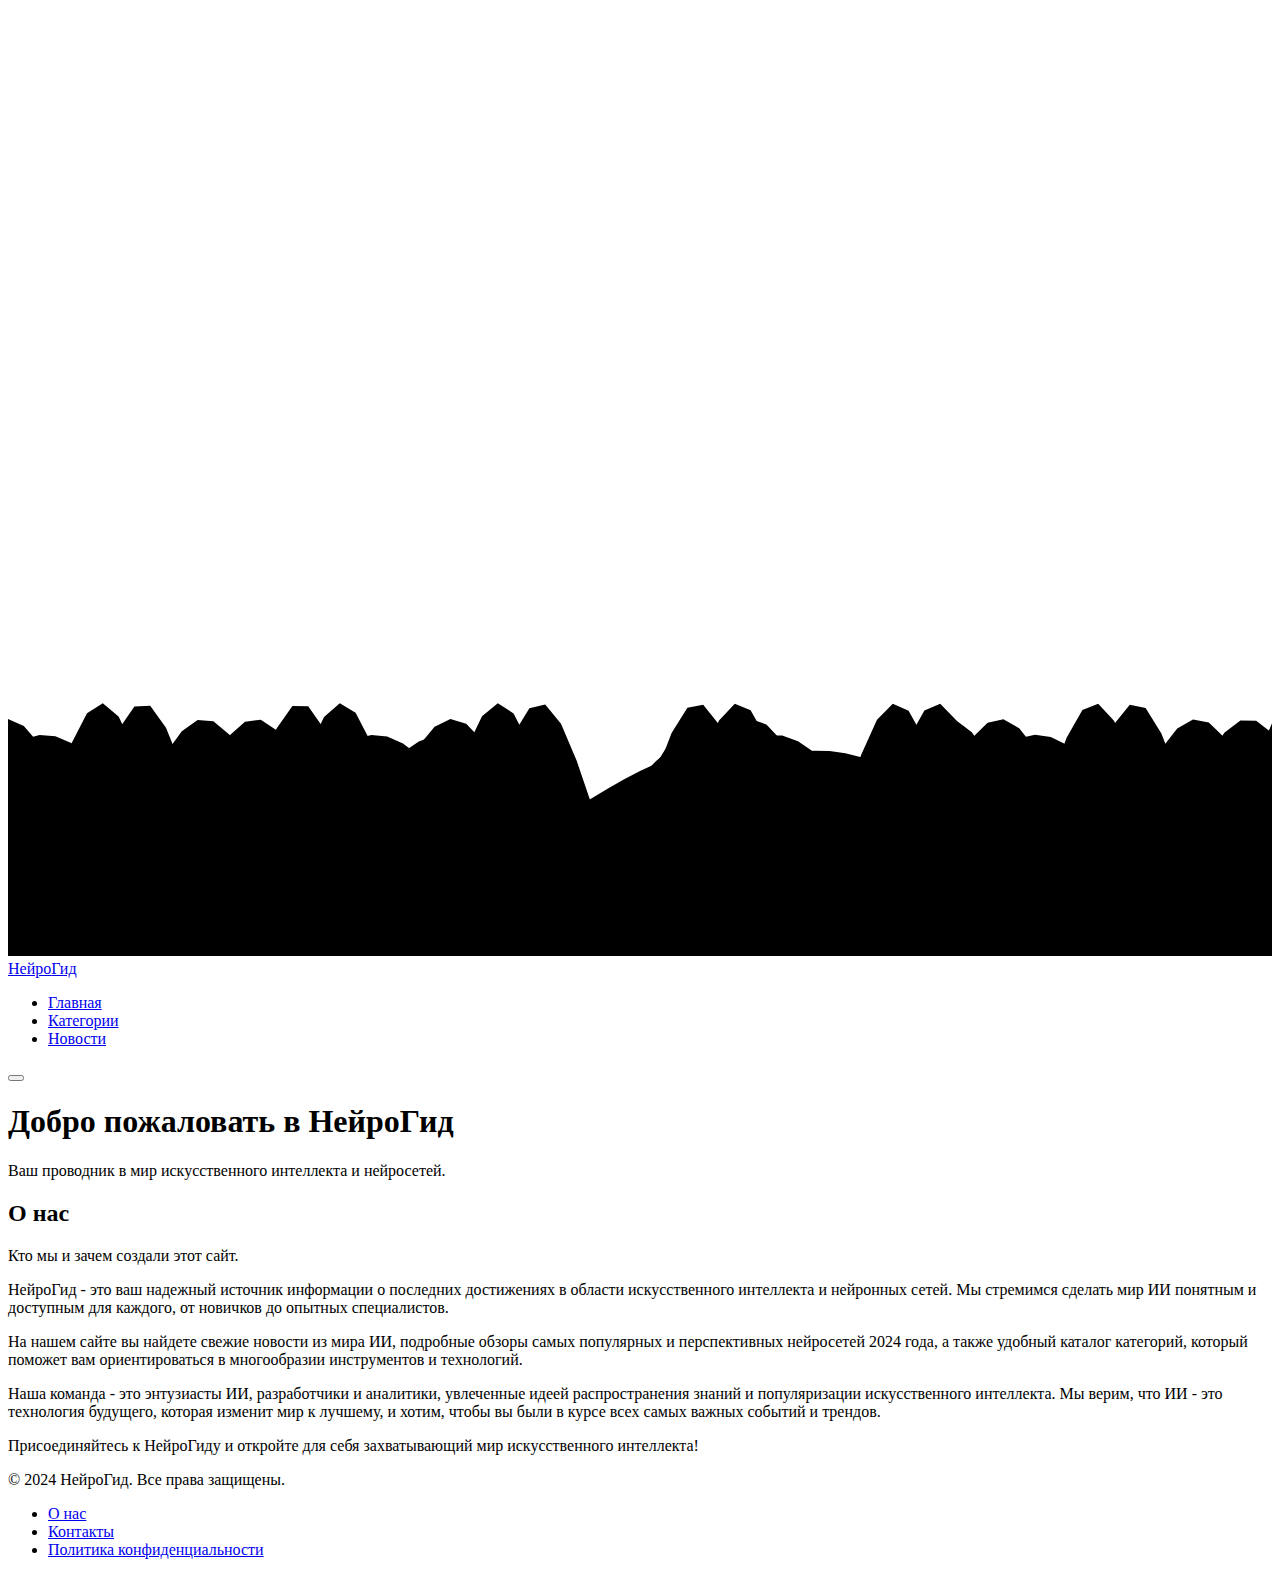
==== index.html @ a07c0232 "fixed i think" ====
<!DOCTYPE html>
<!-- saved from url=(0123)file:///C:/Users/User/Desktop/%D0%A1%D0%B0%D0%B9%D1%82%20%D0%9D%D0%B5%D0%B9%D1%80%D0%BE%D0%93%D0%B8%D0%B4/gemini/index.html -->
<html lang="ru"><head><meta http-equiv="Content-Type" content="text/html; charset=UTF-8">
    
    <meta name="viewport" content="width=device-width, initial-scale=1.0">
    <title>НейроГид - Главная</title>
    <link rel="stylesheet" href="./index_files/style.css">
    <link href="./index_files/css2" rel="stylesheet">
    <script src="file:///C:/Users/User/Desktop/%D0%A1%D0%B0%D0%B9%D1%82%20%D0%9D%D0%B5%D0%B9%D1%80%D0%BE%D0%93%D0%B8%D0%B4/gemini/script.js" defer=""></script>
    <script>
        document.addEventListener('DOMContentLoaded', () => {
            const burgerMenu = document.querySelector('.burger-menu');
            const nav = document.querySelector('.nav');
            const logoLink = document.querySelector('.logo');

            burgerMenu.addEventListener('click', () => {
                burgerMenu.classList.toggle('active');
                nav.classList.toggle('open');
            });

            const navLinks = document.querySelectorAll('.nav-link');
            navLinks.forEach(link => {
                link.addEventListener('click', () => {
                    burgerMenu.classList.remove('active');
                    nav.classList.remove('open');
                });
            });

            logoLink.addEventListener('click', (e) => {
                e.preventDefault();
                window.location.href = '/';
            });


            // --- Процедурная SVG анимация фона ---
            const svgContainer = document.getElementById('background-animation');
            const svg = svgContainer.querySelector('svg');
            const numWaves = 4;
            const waveData = [];

            for (let i = 0; i < numWaves; i++) {
                waveData.push({
                    path: document.createElementNS('http://www.w3.org/2000/svg', 'path'),
                    amplitude: 30 + i * 10,
                    frequency: 0.02 + i * 0.01,
                    phase: i * 2,
                    colorIndex: i + 1
                });
                waveData[i].path.setAttribute('class', 'wave-path');
                svg.appendChild(waveData[i].path);
            }

            function updateWaves(time) {
                waveData.forEach(wave => {
                    let pathD = 'M0,600 ';
                    for (let x = 0; x <= 800; x += 10) {
                        const y = 500 + wave.amplitude * Math.sin(wave.frequency * x + time / 1000 + wave.phase);
                        pathD += `L${x},${y} `;
                    }
                    pathD += 'L800,600 Z';
                    wave.path.setAttribute('d', pathD);
                    wave.path.setAttribute('stroke', `var(--wave-color-turquoise-${wave.colorIndex})`);
                });
                requestAnimationFrame(updateWaves);
            }

            updateWaves(0);

        });
    </script>
</head>
<body class="dark-theme index-page-bg">
    <div class="background-animation" id="background-animation">
        <svg class="procedural-waves" viewBox="0 0 800 600" preserveAspectRatio="none">
            <!-- Процедурные волны будут добавлены сюда через JavaScript -->
        <path class="wave-path" d="M0,600 L0,526.8892031076832 L10,523.7103040899907 L20,519.586150070421 L30,514.681158055215 L40,509.1908745974201 L50,503.3341799729088 L60,497.344562114491 L70,491.4608081848488 L80,485.91748488589946 L90,480.9355870246023 L100,476.71372714740085 L110,473.42021748474906 L120,471.18635987362586 L130,470.1012111676421 L140,470.20803282132016 L150,471.5025661924232 L160,473.9332023205815 L170,477.4030394136818 L180,481.7737460165254 L190,486.87107584942044 L200,492.49181445748235 L210,498.41188072967475 L220,504.39526030557573 L230,510.20341472313856 L240,515.6047911944277 L250,520.3840538845606 L260,524.3506686719178 L270,527.3464991423048 L280,529.2521109887559 L290,529.9915334804599 L300,529.5352881760546 L310,527.9015641360618 L320,525.155492782441 L330,521.4065513143327 L340,516.8041981976003 L350,511.5319147274441 L360,505.7998902081661 L370,499.8366423688997 L380,493.8799070828812 L390,488.16716058839745 L400,482.926152060571 L410,478.3658239704466 L420,474.6679822080297 L430,471.9800480551743 L440,470.4091809642872 L450,470.0180064491249 L460,470.82211940318405 L470,472.78946238051174 L480,475.84160362491116 L490,479.8568638965577 L500,484.67516743930605 L510,490.1044236959435 L520,495.9281853525278 L530,501.9142774097518 L540,507.8240532675014 L550,513.4219088117029 L560,518.4846752068643 L570,522.8105159332945 L580,526.2269733722092 L590,528.5978441467747 L600,529.8286091209238 L610,529.8702015790412 L620,528.720963361074 L630,526.4267109681421 L640,523.0789090032187 L650,518.8110237660463 L660,513.79320237294 L670,508.2254895281909 L680,502.32985237298686 L690,496.34133135594533 L700,490.4986699121465 L710,485.0347965157695 L720,480.1675385568775 L730,476.0909382507723 L740,472.96751678720096 L750,470.92179512339055 L760,470.03532972642864 L770,470.34346117428896 L780,471.83390523851017 L790,474.4472426176205 L800,478.0792877971769 L800,600 Z" stroke="var(--wave-color-turquoise-1)"></path><path class="wave-path" d="M0,600 L0,468.9516361965344 L10,462.88563433557937 L20,460.13494822352277 L30,460.94528845852 L40,465.24426976077535 L50,472.64787693400535 L60,482.49476779922725 L70,493.9053489219641 L80,505.860347074101 L90,517.2918578756932 L100,527.1787385127474 L110,534.6378233835686 L120,539.0028146516746 L130,539.8838006471268 L140,537.202085514749 L150,531.1972188804946 L160,522.4055975968002 L170,511.612551009283 L180,499.7821898251995 L190,487.9712849753387 L200,477.23486941409465 L210,468.53199516781194 L220,462.64006407356567 L230,460.0853847883529 L240,461.0961592042454 L250,465.5820978530119 L260,473.14248519541025 L270,483.10197434687575 L280,494.5709138033704 L290,506.52481736062634 L300,517.8958784156039 L310,527.6683539501369 L320,534.9692978296122 L330,539.1465384813224 L340,539.8269354387216 L350,536.9497108679986 L360,530.7718786709582 L370,521.8452861986268 L380,510.96731937092125 L390,499.10967456724455 L400,487.33155988286205 L410,476.6850792243464 L420,468.1212510010297 L430,462.40505648286745 L440,460.0471063019049 L450,461.2580291252389 L460,465.92965682349393 L470,473.64468680766475 L480,483.71395842656415 L490,495.2380136352945 L500,507.1874429035935 L510,518.4948393033249 L520,528.1501467903669 L530,535.2908855028351 L540,539.2791945184571 L550,539.7588100710542 L560,536.6868895317282 L570,530.3378384133065 L580,521.2787985431276 L590,510.3189869726995 L600,498.43741102853465 L610,486.6954165034083 L620,476.1418807976416 L630,467.7195198247482 L640,462.1806780065314 L650,460.02012358654923 L660,461.43085245646546 L670,466.28684840783484 L680,474.1543397846983 L690,484.3305470137249 L700,495.9064598104491 L710,507.8480363607149 L720,519.0885711963008 L730,528.6239808174823 L740,535.6024954816431 L750,539.4007452576046 L760,539.6794438050213 L770,536.4136958126873 L780,529.8952208225392 L790,520.7062947917921 L800,509.6677371158408 L800,600 Z" stroke="var(--wave-color-turquoise-2)"></path><path class="wave-path" d="M0,600 L0,487.48635742913723 L10,507.32543384262624 L20,526.0079853240462 L30,540.5844477865297 L40,548.7535183145933 L50,549.2254802934243 L60,541.9258213040682 L70,528.0069969960003 L80,509.6664836802768 L90,489.7998451381353 L100,471.5435867676183 L110,457.77997034671614 L120,450.68196827381206 L130,451.37019900530674 L140,459.73600604151864 L150,474.4586123988434 L160,493.21364225421297 L170,513.0400887791691 L180,530.8077920114405 L190,543.7116222870152 L200,549.7143485348731 L210,547.8682722684568 L220,538.4648483386977 L230,522.9886706215667 L240,503.88308728831146 L250,484.16444985357754 L260,466.94589759479584 L270,454.94586131200157 L280,450.0588828773811 L290,453.0565087308503 L300,463.4654796619615 L310,479.6424480332052 L320,499.03342623803576 L330,518.5770051868496 L340,535.1876834879587 L350,546.2430002733063 L360,549.9975641068556 L370,545.8586119146602 L380,534.4795932405642 L390,517.6570049312775 L400,498.0467637856683 L410,478.744895690533 L420,462.7987412085064 L430,452.7258475081643 L440,450.11650302194454 L450,455.3826658699406 L460,467.6929247308729 L470,485.1037604086431 L480,504.8663847792851 L490,523.8607139953759 L500,539.0879611211138 L510,548.1440786521423 L520,549.5993047562765 L530,543.2238912291944 L540,530.0243756841918 L550,512.084671394801 L560,492.2370632099954 L570,473.61505205283265 L580,459.1586440241408 L590,451.1501880840653 L600,450.8540433355698 L610,458.3169645228093 L620,472.3607204850728 L630,490.76811095010464 L640,510.63301370528643 L650,528.8191973951701 L660,542.455463493035 L670,549.3889454163257 L680,548.5249988227955 L690,540.0000218831 L700,525.1599210087747 L710,506.3476218236523 L720,486.5331727241203 L730,468.84483954277505 L740,456.0752211577765 L750,450.2403595336746 L760,452.261451023944 L770,461.8194097220425 L780,477.40524410999006 L790,496.55829363934834 L800,516.2547129267941 L800,600 Z" stroke="var(--wave-color-turquoise-3)"></path><path class="wave-path" d="M0,600 L0,559.0705763521092 L10,546.7958283207419 L20,523.0638294548882 L30,493.68500075930496 L40,465.85230412114197 L50,446.38015437665194 L60,440.0360128982499 L70,448.3731467795178 L80,469.3503348786121 L90,497.831629943863 L100,526.8438176234057 L110,549.2837025378697 L120,559.6572182418478 L130,555.424566301998 L140,537.6220475320927 L150,510.6083394115525 L160,480.9973398242931 L170,456.0388541889894 L180,441.8435902467811 L190,441.8870436878584 L200,456.15857559435386 L210,481.1640172184815 L220,510.7811643553902 L230,537.7587064518475 L240,555.4916003279676 L250,559.6382151065814 L260,549.183314871638 L270,526.6866238280445 L280,497.656116542802 L290,469.19947367367485 L300,448.28387385514145 L310,440.0301853798238 L320,446.45919904392866 L330,465.996868082793 L340,493.8596897156737 L350,523.2258734569652 L360,546.9055533453366 L370,559.1011178864069 L380,556.8266675453391 L390,540.6390670898555 L400,514.5016056737612 L410,484.8136454275511 L420,458.84383442330824 L430,442.95048812369384 L440,441.02485200268376 L450,453.53838894160884 L460,477.42734867296224 L470,506.8428806979113 L480,534.5830368742041 L490,553.8560594981153 L500,559.9432404611487 L510,551.3542255656955 L520,530.1919052105297 L530,501.63755348032043 L540,472.68227154645444 L550,450.4153222771035 L560,440.28843144040957 L570,444.78101510086043 L580,462.79313209404506 L590,489.91478798549036 L600,519.505655512153 L610,544.3208582859223 L620,558.2847692073267 L630,557.9785358743874 L640,543.4771348872689 L650,518.3310149616581 L660,488.69682325693634 L670,461.830043430987 L680,444.30860019690635 L690,440.42235394009305 L700,451.1227932817917 L710,473.79007748028573 L720,502.8744648146103 L730,531.2550829118532 L740,551.9833666531499 L750,559.9843092544626 L760,553.2990009243614 L770,533.5642383003343 L780,505.61177954665123 L790,476.2853614422941 L800,452.7651139337973 L800,600 Z" stroke="var(--wave-color-turquoise-4)"></path></svg>
    </div>
    <header class="header">
        <div class="container header-container">
            <a href="file:///C:/" class="logo">Нейро<span class="logo-accent">Гид</span></a>
            <nav class="nav">
                <ul class="nav-list">
                    <li class="nav-item"><a href="file:///C:/Users/User/Desktop/%D0%A1%D0%B0%D0%B9%D1%82%20%D0%9D%D0%B5%D0%B9%D1%80%D0%BE%D0%93%D0%B8%D0%B4/gemini/index.html" class="nav-link active">Главная</a></li>
                    <li class="nav-item"><a href="file:///C:/Users/User/Desktop/%D0%A1%D0%B0%D0%B9%D1%82%20%D0%9D%D0%B5%D0%B9%D1%80%D0%BE%D0%93%D0%B8%D0%B4/gemini/categories.html" class="nav-link">Категории</a></li>
                    <li class="nav-item"><a href="file:///C:/Users/User/Desktop/%D0%A1%D0%B0%D0%B9%D1%82%20%D0%9D%D0%B5%D0%B9%D1%80%D0%BE%D0%93%D0%B8%D0%B4/gemini/news.html" class="nav-link">Новости</a></li>
                </ul>
            </nav>
            <button class="burger-menu" aria-label="Открыть меню">
                <span class="burger-line"></span>
                <span class="burger-line"></span>
                <span class="burger-line"></span>
            </button>
        </div>
    </header>

    <main class="main">
        <section class="hero">
            <div class="container hero-container">
                <h1 class="hero-title">Добро пожаловать в НейроГид</h1>
                <p class="hero-subtitle">Ваш проводник в мир искусственного интеллекта и нейросетей.</p>
            </div>
        </section>

        <section class="about-us" id="about-us-section">
            <div class="container about-us-container">
                <h2 class="section-title">О нас</h2>
                <p class="section-subtitle">Кто мы и зачем создали этот сайт.</p>
                <div class="about-us-content">
                    <p>НейроГид - это ваш надежный источник информации о последних достижениях в области искусственного интеллекта и нейронных сетей. Мы стремимся сделать мир ИИ понятным и доступным для каждого, от новичков до опытных специалистов.</p>
                    <p>На нашем сайте вы найдете свежие новости из мира ИИ, подробные обзоры самых популярных и перспективных нейросетей 2024 года, а также удобный каталог категорий, который поможет вам ориентироваться в многообразии инструментов и технологий.</p>
                    <p>Наша команда - это энтузиасты ИИ, разработчики и аналитики, увлеченные идеей распространения знаний и популяризации искусственного интеллекта. Мы верим, что ИИ - это технология будущего, которая изменит мир к лучшему, и хотим, чтобы вы были в курсе всех самых важных событий и трендов.</p>
                    <p>Присоединяйтесь к НейроГиду и откройте для себя захватывающий мир искусственного интеллекта!</p>
                </div>
            </div>
        </section>
    </main>

    <footer class="footer">
        <div class="container footer-container">
            <p class="footer-text">© 2024 НейроГид. Все права защищены.</p>
            <nav class="footer-nav">
                <ul class="footer-nav-list">
                    <li class="footer-nav-item"><a href="file:///C:/Users/User/Desktop/%D0%A1%D0%B0%D0%B9%D1%82%20%D0%9D%D0%B5%D0%B9%D1%80%D0%BE%D0%93%D0%B8%D0%B4/gemini/index.html#" class="footer-nav-link">О нас</a></li>
                    <li class="footer-nav-item"><a href="file:///C:/Users/User/Desktop/%D0%A1%D0%B0%D0%B9%D1%82%20%D0%9D%D0%B5%D0%B9%D1%80%D0%BE%D0%93%D0%B8%D0%B4/gemini/index.html#" class="footer-nav-link">Контакты</a></li>
                    <li class="footer-nav-item"><a href="file:///C:/Users/User/Desktop/%D0%A1%D0%B0%D0%B9%D1%82%20%D0%9D%D0%B5%D0%B9%D1%80%D0%BE%D0%93%D0%B8%D0%B4/gemini/index.html#" class="footer-nav-link">Политика конфиденциальности</a></li>
                </ul>
            </nav>
        </div>
    </footer>


</body></html>
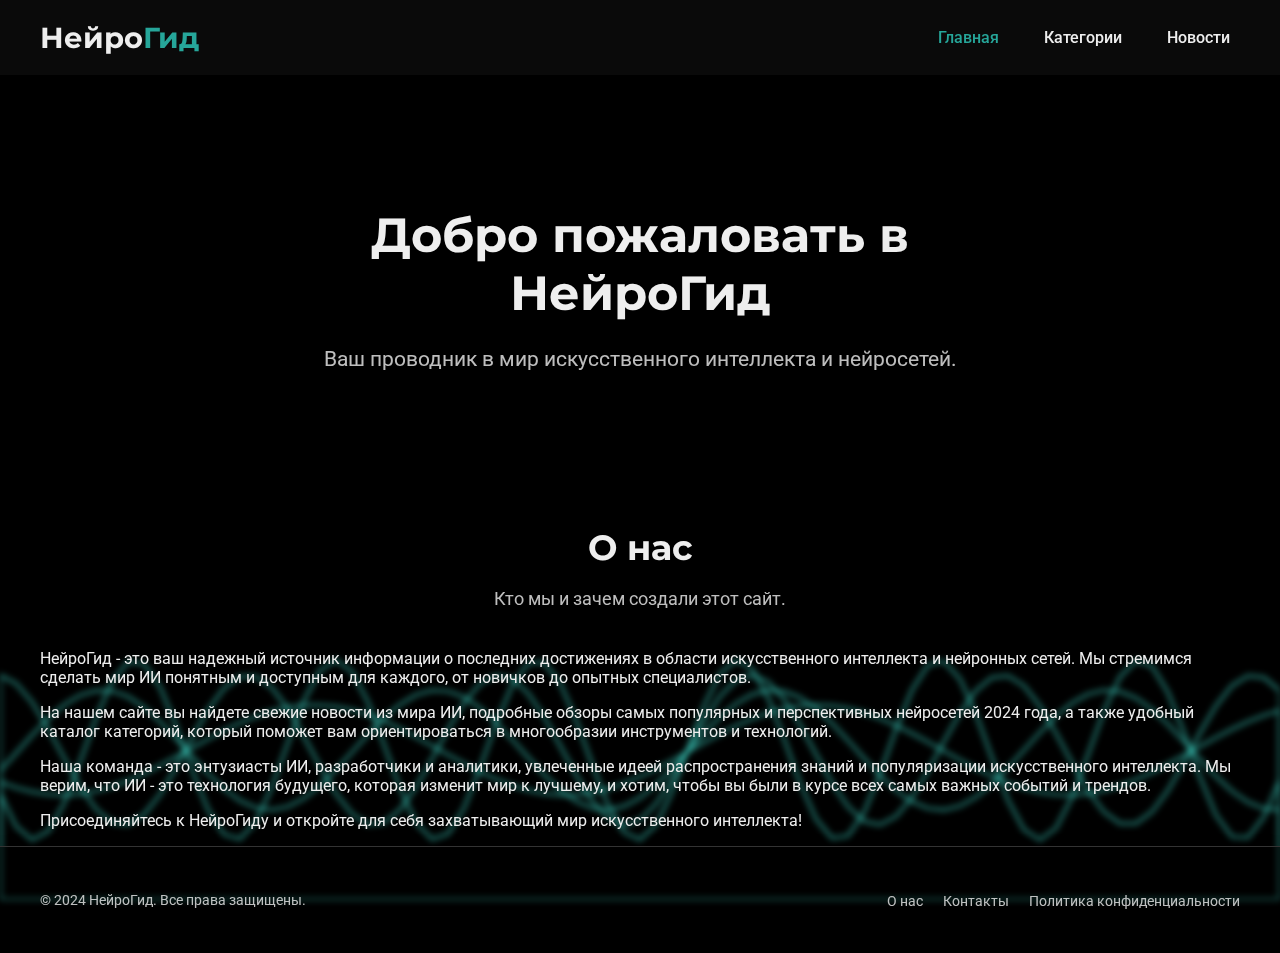
==== commit ff945fa1: "1" ====
--- a/index.html
+++ b/index.html
@@ -1,12 +1,12 @@
 <!DOCTYPE html>
-<!-- saved from url=(0123)file:///C:/Users/User/Desktop/%D0%A1%D0%B0%D0%B9%D1%82%20%D0%9D%D0%B5%D0%B9%D1%80%D0%BE%D0%93%D0%B8%D0%B4/gemini/index.html -->
-<html lang="ru"><head><meta http-equiv="Content-Type" content="text/html; charset=UTF-8">
-    
+<html lang="ru">
+<head>
+    <meta charset="UTF-8">
     <meta name="viewport" content="width=device-width, initial-scale=1.0">
     <title>НейроГид - Главная</title>
-    <link rel="stylesheet" href="./index_files/style.css">
-    <link href="./index_files/css2" rel="stylesheet">
-    <script src="file:///C:/Users/User/Desktop/%D0%A1%D0%B0%D0%B9%D1%82%20%D0%9D%D0%B5%D0%B9%D1%80%D0%BE%D0%93%D0%B8%D0%B4/gemini/script.js" defer=""></script>
+    <link rel="stylesheet" href="style.css">
+    <link href="https://fonts.googleapis.com/css2?family=Montserrat:wght@400;700&family=Roboto:wght@400;500&display=swap" rel="stylesheet">
+    <script src="script.js" defer></script>
     <script>
         document.addEventListener('DOMContentLoaded', () => {
             const burgerMenu = document.querySelector('.burger-menu');
@@ -28,7 +28,7 @@
 
             logoLink.addEventListener('click', (e) => {
                 e.preventDefault();
-                window.location.href = '/';
+                window.location.href = './'; // Relative link to homepage
             });
 
 
@@ -73,16 +73,16 @@
     <div class="background-animation" id="background-animation">
         <svg class="procedural-waves" viewBox="0 0 800 600" preserveAspectRatio="none">
             <!-- Процедурные волны будут добавлены сюда через JavaScript -->
-        <path class="wave-path" d="M0,600 L0,526.8892031076832 L10,523.7103040899907 L20,519.586150070421 L30,514.681158055215 L40,509.1908745974201 L50,503.3341799729088 L60,497.344562114491 L70,491.4608081848488 L80,485.91748488589946 L90,480.9355870246023 L100,476.71372714740085 L110,473.42021748474906 L120,471.18635987362586 L130,470.1012111676421 L140,470.20803282132016 L150,471.5025661924232 L160,473.9332023205815 L170,477.4030394136818 L180,481.7737460165254 L190,486.87107584942044 L200,492.49181445748235 L210,498.41188072967475 L220,504.39526030557573 L230,510.20341472313856 L240,515.6047911944277 L250,520.3840538845606 L260,524.3506686719178 L270,527.3464991423048 L280,529.2521109887559 L290,529.9915334804599 L300,529.5352881760546 L310,527.9015641360618 L320,525.155492782441 L330,521.4065513143327 L340,516.8041981976003 L350,511.5319147274441 L360,505.7998902081661 L370,499.8366423688997 L380,493.8799070828812 L390,488.16716058839745 L400,482.926152060571 L410,478.3658239704466 L420,474.6679822080297 L430,471.9800480551743 L440,470.4091809642872 L450,470.0180064491249 L460,470.82211940318405 L470,472.78946238051174 L480,475.84160362491116 L490,479.8568638965577 L500,484.67516743930605 L510,490.1044236959435 L520,495.9281853525278 L530,501.9142774097518 L540,507.8240532675014 L550,513.4219088117029 L560,518.4846752068643 L570,522.8105159332945 L580,526.2269733722092 L590,528.5978441467747 L600,529.8286091209238 L610,529.8702015790412 L620,528.720963361074 L630,526.4267109681421 L640,523.0789090032187 L650,518.8110237660463 L660,513.79320237294 L670,508.2254895281909 L680,502.32985237298686 L690,496.34133135594533 L700,490.4986699121465 L710,485.0347965157695 L720,480.1675385568775 L730,476.0909382507723 L740,472.96751678720096 L750,470.92179512339055 L760,470.03532972642864 L770,470.34346117428896 L780,471.83390523851017 L790,474.4472426176205 L800,478.0792877971769 L800,600 Z" stroke="var(--wave-color-turquoise-1)"></path><path class="wave-path" d="M0,600 L0,468.9516361965344 L10,462.88563433557937 L20,460.13494822352277 L30,460.94528845852 L40,465.24426976077535 L50,472.64787693400535 L60,482.49476779922725 L70,493.9053489219641 L80,505.860347074101 L90,517.2918578756932 L100,527.1787385127474 L110,534.6378233835686 L120,539.0028146516746 L130,539.8838006471268 L140,537.202085514749 L150,531.1972188804946 L160,522.4055975968002 L170,511.612551009283 L180,499.7821898251995 L190,487.9712849753387 L200,477.23486941409465 L210,468.53199516781194 L220,462.64006407356567 L230,460.0853847883529 L240,461.0961592042454 L250,465.5820978530119 L260,473.14248519541025 L270,483.10197434687575 L280,494.5709138033704 L290,506.52481736062634 L300,517.8958784156039 L310,527.6683539501369 L320,534.9692978296122 L330,539.1465384813224 L340,539.8269354387216 L350,536.9497108679986 L360,530.7718786709582 L370,521.8452861986268 L380,510.96731937092125 L390,499.10967456724455 L400,487.33155988286205 L410,476.6850792243464 L420,468.1212510010297 L430,462.40505648286745 L440,460.0471063019049 L450,461.2580291252389 L460,465.92965682349393 L470,473.64468680766475 L480,483.71395842656415 L490,495.2380136352945 L500,507.1874429035935 L510,518.4948393033249 L520,528.1501467903669 L530,535.2908855028351 L540,539.2791945184571 L550,539.7588100710542 L560,536.6868895317282 L570,530.3378384133065 L580,521.2787985431276 L590,510.3189869726995 L600,498.43741102853465 L610,486.6954165034083 L620,476.1418807976416 L630,467.7195198247482 L640,462.1806780065314 L650,460.02012358654923 L660,461.43085245646546 L670,466.28684840783484 L680,474.1543397846983 L690,484.3305470137249 L700,495.9064598104491 L710,507.8480363607149 L720,519.0885711963008 L730,528.6239808174823 L740,535.6024954816431 L750,539.4007452576046 L760,539.6794438050213 L770,536.4136958126873 L780,529.8952208225392 L790,520.7062947917921 L800,509.6677371158408 L800,600 Z" stroke="var(--wave-color-turquoise-2)"></path><path class="wave-path" d="M0,600 L0,487.48635742913723 L10,507.32543384262624 L20,526.0079853240462 L30,540.5844477865297 L40,548.7535183145933 L50,549.2254802934243 L60,541.9258213040682 L70,528.0069969960003 L80,509.6664836802768 L90,489.7998451381353 L100,471.5435867676183 L110,457.77997034671614 L120,450.68196827381206 L130,451.37019900530674 L140,459.73600604151864 L150,474.4586123988434 L160,493.21364225421297 L170,513.0400887791691 L180,530.8077920114405 L190,543.7116222870152 L200,549.7143485348731 L210,547.8682722684568 L220,538.4648483386977 L230,522.9886706215667 L240,503.88308728831146 L250,484.16444985357754 L260,466.94589759479584 L270,454.94586131200157 L280,450.0588828773811 L290,453.0565087308503 L300,463.4654796619615 L310,479.6424480332052 L320,499.03342623803576 L330,518.5770051868496 L340,535.1876834879587 L350,546.2430002733063 L360,549.9975641068556 L370,545.8586119146602 L380,534.4795932405642 L390,517.6570049312775 L400,498.0467637856683 L410,478.744895690533 L420,462.7987412085064 L430,452.7258475081643 L440,450.11650302194454 L450,455.3826658699406 L460,467.6929247308729 L470,485.1037604086431 L480,504.8663847792851 L490,523.8607139953759 L500,539.0879611211138 L510,548.1440786521423 L520,549.5993047562765 L530,543.2238912291944 L540,530.0243756841918 L550,512.084671394801 L560,492.2370632099954 L570,473.61505205283265 L580,459.1586440241408 L590,451.1501880840653 L600,450.8540433355698 L610,458.3169645228093 L620,472.3607204850728 L630,490.76811095010464 L640,510.63301370528643 L650,528.8191973951701 L660,542.455463493035 L670,549.3889454163257 L680,548.5249988227955 L690,540.0000218831 L700,525.1599210087747 L710,506.3476218236523 L720,486.5331727241203 L730,468.84483954277505 L740,456.0752211577765 L750,450.2403595336746 L760,452.261451023944 L770,461.8194097220425 L780,477.40524410999006 L790,496.55829363934834 L800,516.2547129267941 L800,600 Z" stroke="var(--wave-color-turquoise-3)"></path><path class="wave-path" d="M0,600 L0,559.0705763521092 L10,546.7958283207419 L20,523.0638294548882 L30,493.68500075930496 L40,465.85230412114197 L50,446.38015437665194 L60,440.0360128982499 L70,448.3731467795178 L80,469.3503348786121 L90,497.831629943863 L100,526.8438176234057 L110,549.2837025378697 L120,559.6572182418478 L130,555.424566301998 L140,537.6220475320927 L150,510.6083394115525 L160,480.9973398242931 L170,456.0388541889894 L180,441.8435902467811 L190,441.8870436878584 L200,456.15857559435386 L210,481.1640172184815 L220,510.7811643553902 L230,537.7587064518475 L240,555.4916003279676 L250,559.6382151065814 L260,549.183314871638 L270,526.6866238280445 L280,497.656116542802 L290,469.19947367367485 L300,448.28387385514145 L310,440.0301853798238 L320,446.45919904392866 L330,465.996868082793 L340,493.8596897156737 L350,523.2258734569652 L360,546.9055533453366 L370,559.1011178864069 L380,556.8266675453391 L390,540.6390670898555 L400,514.5016056737612 L410,484.8136454275511 L420,458.84383442330824 L430,442.95048812369384 L440,441.02485200268376 L450,453.53838894160884 L460,477.42734867296224 L470,506.8428806979113 L480,534.5830368742041 L490,553.8560594981153 L500,559.9432404611487 L510,551.3542255656955 L520,530.1919052105297 L530,501.63755348032043 L540,472.68227154645444 L550,450.4153222771035 L560,440.28843144040957 L570,444.78101510086043 L580,462.79313209404506 L590,489.91478798549036 L600,519.505655512153 L610,544.3208582859223 L620,558.2847692073267 L630,557.9785358743874 L640,543.4771348872689 L650,518.3310149616581 L660,488.69682325693634 L670,461.830043430987 L680,444.30860019690635 L690,440.42235394009305 L700,451.1227932817917 L710,473.79007748028573 L720,502.8744648146103 L730,531.2550829118532 L740,551.9833666531499 L750,559.9843092544626 L760,553.2990009243614 L770,533.5642383003343 L780,505.61177954665123 L790,476.2853614422941 L800,452.7651139337973 L800,600 Z" stroke="var(--wave-color-turquoise-4)"></path></svg>
+        </svg>
     </div>
     <header class="header">
         <div class="container header-container">
-            <a href="file:///C:/" class="logo">Нейро<span class="logo-accent">Гид</span></a>
+            <a href="./" class="logo">Нейро<span class="logo-accent">Гид</span></a>
             <nav class="nav">
                 <ul class="nav-list">
-                    <li class="nav-item"><a href="file:///C:/Users/User/Desktop/%D0%A1%D0%B0%D0%B9%D1%82%20%D0%9D%D0%B5%D0%B9%D1%80%D0%BE%D0%93%D0%B8%D0%B4/gemini/index.html" class="nav-link active">Главная</a></li>
-                    <li class="nav-item"><a href="file:///C:/Users/User/Desktop/%D0%A1%D0%B0%D0%B9%D1%82%20%D0%9D%D0%B5%D0%B9%D1%80%D0%BE%D0%93%D0%B8%D0%B4/gemini/categories.html" class="nav-link">Категории</a></li>
-                    <li class="nav-item"><a href="file:///C:/Users/User/Desktop/%D0%A1%D0%B0%D0%B9%D1%82%20%D0%9D%D0%B5%D0%B9%D1%80%D0%BE%D0%93%D0%B8%D0%B4/gemini/news.html" class="nav-link">Новости</a></li>
+                    <li class="nav-item"><a href="./" class="nav-link active">Главная</a></li>
+                    <li class="nav-item"><a href="categories.html" class="nav-link">Категории</a></li>
+                    <li class="nav-item"><a href="news.html" class="nav-link">Новости</a></li>
                 </ul>
             </nav>
             <button class="burger-menu" aria-label="Открыть меню">
@@ -117,16 +117,16 @@
 
     <footer class="footer">
         <div class="container footer-container">
-            <p class="footer-text">© 2024 НейроГид. Все права защищены.</p>
+            <p class="footer-text">&copy; 2024 НейроГид. Все права защищены.</p>
             <nav class="footer-nav">
                 <ul class="footer-nav-list">
-                    <li class="footer-nav-item"><a href="file:///C:/Users/User/Desktop/%D0%A1%D0%B0%D0%B9%D1%82%20%D0%9D%D0%B5%D0%B9%D1%80%D0%BE%D0%93%D0%B8%D0%B4/gemini/index.html#" class="footer-nav-link">О нас</a></li>
-                    <li class="footer-nav-item"><a href="file:///C:/Users/User/Desktop/%D0%A1%D0%B0%D0%B9%D1%82%20%D0%9D%D0%B5%D0%B9%D1%80%D0%BE%D0%93%D0%B8%D0%B4/gemini/index.html#" class="footer-nav-link">Контакты</a></li>
-                    <li class="footer-nav-item"><a href="file:///C:/Users/User/Desktop/%D0%A1%D0%B0%D0%B9%D1%82%20%D0%9D%D0%B5%D0%B9%D1%80%D0%BE%D0%93%D0%B8%D0%B4/gemini/index.html#" class="footer-nav-link">Политика конфиденциальности</a></li>
+                    <li class="footer-nav-item"><a href="#" class="footer-nav-link">О нас</a></li>
+                    <li class="footer-nav-item"><a href="#" class="footer-nav-link">Контакты</a></li>
+                    <li class="footer-nav-item"><a href="#" class="footer-nav-link">Политика конфиденциальности</a></li>
                 </ul>
             </nav>
         </div>
     </footer>
 
-
-</body></html>+</body>
+</html>--- a/style.css
+++ b/style.css
@@ -0,0 +1,622 @@
+/* Общие стили и переменные для темной темы */
+:root {
+    --primary-color: #26a69a;
+    --text-color-light: #eee;
+    --text-color-dark: #333;
+    --background-dark: #000;
+    --background-light: #f9f9f9;
+    --card-background-dark: #0a0a0a;
+    --card-background-light: #fff;
+    --border-color-dark: #333;
+    --border-color-light: #eee;
+    --shadow-color-dark: rgba(0, 0, 0, 0.3);
+    --shadow-color-light: rgba(0, 0, 0, 0.1);
+
+    --font-family-title: 'Montserrat', sans-serif;
+    --font-family-text: 'Roboto', sans-serif;
+
+    --wave-color-turquoise-1: rgba(64, 224, 208, 0.8);
+    --wave-color-turquoise-2: rgba(64, 224, 208, 0.6);
+    --wave-color-turquoise-3: rgba(64, 224, 208, 0.4);
+    --wave-color-turquoise-4: rgba(64, 224, 208, 0.2);
+}
+
+.dark-theme {
+    background-color: #000;
+    color: var(--text-color-light);
+}
+
+.dark-theme .header {
+    background-color: var(--card-background-dark);
+    box-shadow: 0 1px 5px var(--shadow-color-dark);
+}
+
+.dark-theme .logo,
+.dark-theme .nav-link,
+.dark-theme .burger-line {
+    color: var(--text-color-light);
+}
+
+.dark-theme .nav-link:hover,
+.dark-theme .nav-link.active {
+    color: var(--primary-color);
+}
+
+.dark-theme .section-title,
+.dark-theme .hero-title,
+.dark-theme .category-content-title,
+.dark-theme .network-name {
+    color: var(--text-color-light);
+}
+
+.dark-theme .section-subtitle,
+.dark-theme .hero-subtitle,
+.dark-theme .category-content-description,
+.dark-theme .network-description,
+.dark-theme .news-card-description,
+.dark-theme .footer-text,
+.dark-theme .footer-nav-link {
+    color: var(--text-color-light);
+    opacity: 0.8;
+}
+
+
+.dark-theme .news,
+.dark-theme .categories,
+.dark-theme .categories-preview,
+.dark-theme .footer,
+.dark-theme .news-card,
+.dark-theme .category-card,
+.dark-theme .category-content {
+    background-color: rgba(10, 10, 10, 0.8);
+    box-shadow: 0 5px 15px var(--shadow-color-dark);
+    border-color: var(--border-color-dark);
+}
+
+.dark-theme .news-card-link,
+.dark-theme .review-card-link,
+.dark-theme .category-card-title {
+    color: var(--primary-color);
+}
+
+.dark-theme .button {
+    background-color: var(--primary-color);
+    color: var(--text-color-dark);
+}
+
+.dark-theme .button:hover {
+    background-color: #1d786f;
+}
+
+.dark-theme .footer {
+    background-color: rgba(0, 0, 0, 0.5);
+    border-top-color: var(--border-color-dark);
+}
+
+
+/* Общие стили (не зависят от темы) */
+body {
+    font-family: var(--font-family-text);
+    margin: 0;
+    padding: 0;
+    box-sizing: border-box;
+    -webkit-font-smoothing: antialiased;
+    -moz-osx-font-smoothing: grayscale;
+    overflow-x: hidden;
+}
+
+.container {
+    width: 100%;
+    max-width: 1200px;
+    padding-left: 20px;
+    padding-right: 20px;
+    margin: 0 auto;
+}
+
+.section-title {
+    font-family: var(--font-family-title);
+    font-size: 2.5rem;
+    font-weight: 700;
+    margin-bottom: 20px;
+    text-align: center;
+}
+
+.section-subtitle {
+    font-size: 1.1rem;
+    text-align: center;
+    margin-bottom: 40px;
+}
+
+.button {
+    display: inline-block;
+    padding: 12px 25px;
+    text-decoration: none;
+    border-radius: 5px;
+    font-weight: 500;
+    transition: background-color 0.3s ease;
+    border: none;
+    cursor: pointer;
+}
+
+
+/* Анимированный фон волн */
+.background-animation {
+    position: fixed;
+    top: 0;
+    left: 0;
+    width: 100%;
+    height: 100%;
+    overflow: hidden;
+    z-index: -1;
+    background-color: #000; /* Черный фон для анимации */
+    filter: blur(3px); /* Меньшее размытие фона */
+}
+
+.procedural-waves {
+    display: block;
+    width: 100%;
+    height: 100%;
+}
+
+.wave-path {
+    fill: none;
+    stroke: var(--wave-color-turquoise-1);
+    stroke-width: 2;
+    opacity: 0.7;
+}
+
+
+@keyframes waveMove {
+    0% {
+        background-position-x: 0;
+    }
+    100% {
+        background-position-x: 800px;
+    }
+}
+
+
+/* Хедер */
+.header {
+    padding: 20px 0;
+    position: sticky;
+    top: 0;
+    z-index: 100;
+}
+
+.header-container {
+    display: flex;
+    justify-content: space-between;
+    align-items: center;
+}
+
+.logo {
+    font-family: var(--font-family-title);
+    font-size: 1.8rem;
+    font-weight: 700;
+    text-decoration: none;
+    cursor: pointer;
+}
+
+.logo-accent {
+    color: var(--primary-color);
+}
+
+.nav-list {
+    list-style: none;
+    padding: 0;
+    margin: 0;
+    display: flex;
+}
+
+.nav-item {
+    margin-left: 25px;
+}
+
+.nav-link {
+    text-decoration: none;
+    font-weight: 500;
+    padding: 8px 10px;
+    border-radius: 5px;
+    transition: color 0.3s ease;
+}
+
+.nav-link:hover, .nav-link.active {
+    color: var(--primary-color);
+}
+
+.burger-menu {
+    display: none;
+    background: none;
+    border: none;
+    cursor: pointer;
+    padding: 10px;
+}
+
+.burger-line {
+    width: 25px;
+    height: 3px;
+    background-color: var(--text-color-dark);
+    margin: 5px 0;
+    display: block;
+    transition: all 0.3s ease;
+}
+
+
+/* Герой секция */
+.hero {
+    padding: 100px 0;
+    text-align: center;
+}
+
+.hero-container {
+    max-width: 800px;
+}
+
+.hero-title {
+    font-family: var(--font-family-title);
+    font-size: 3rem;
+    font-weight: 700;
+    margin-bottom: 20px;
+    line-height: 1.2;
+}
+
+.hero-subtitle {
+    font-size: 1.3rem;
+    line-height: 1.6;
+}
+
+
+/* Секция новостей */
+.news {
+    padding: 60px 0;
+    border-radius: 10px;
+    margin-bottom: 60px;
+}
+
+.news-container {
+
+}
+
+.section-title {
+    font-size: 2.2rem;
+}
+
+
+.news-grid {
+    display: grid;
+    grid-template-columns: repeat(auto-fit, minmax(300px, 1fr));
+    gap: 30px;
+    margin-bottom: 30px;
+}
+
+.news-card {
+    border-radius: 10px;
+    overflow: hidden;
+    transition: transform 0.3s ease, box-shadow 0.3s ease;
+    opacity: 0;
+    transform: translateY(20px);
+    animation: fadeInSlideUp 0.6s ease-out forwards var(--card-animation-delay, 0.2s);
+    display: flex;
+    flex-direction: column;
+}
+
+
+@keyframes fadeInSlideUp {
+    from {
+        opacity: 0;
+        transform: translateY(20px);
+    }
+    to {
+        opacity: 1;
+        transform: translateY(0);
+    }
+}
+
+
+.news-card:hover {
+    transform: translateY(-5px);
+    box-shadow: 0 8px 20px rgba(0, 0, 0, 0.3);
+}
+
+.news-card-image {
+    width: 100%;
+    height: 200px;
+    object-fit: cover;
+    display: block;
+}
+
+.news-card-content {
+    padding: 20px;
+    display: flex;
+    flex-direction: column;
+    justify-content: flex-start;
+    height: auto;
+}
+
+.news-card-title {
+    font-family: var(--font-family-title);
+    font-size: 1.3rem;
+    font-weight: 700;
+    margin-bottom: 10px;
+}
+
+.news-card-description {
+    font-size: 1rem;
+    line-height: 1.5;
+    margin-bottom: 15px;
+}
+
+.news-card-link {
+    display: inline-block;
+    text-decoration: none;
+    font-weight: 500;
+    transition: color 0.3s ease;
+    margin-top: 15px;
+}
+
+.news-more {
+    text-align: center;
+}
+
+
+/* Секция категорий (вкладки) */
+.categories {
+    padding: 60px 0;
+    border-radius: 10px;
+    margin-bottom: 60px;
+}
+
+.categories-container { }
+
+.category-tabs {
+    display: flex;
+    justify-content: center;
+    margin-bottom: 30px;
+    border-bottom: 2px solid var(--border-color-dark);
+}
+
+.category-tab {
+    background: none;
+    border: none;
+    padding: 10px 20px;
+    font-family: var(--font-family-title);
+    font-size: 1.1rem;
+    font-weight: 700;
+    color: var(--text-color-light);
+    cursor: pointer;
+    transition: color 0.3s ease, border-bottom-color 0.3s ease;
+    border-bottom: 2px solid transparent;
+    margin-bottom: -2px;
+}
+
+.category-tab:hover, .category-tab.active-tab {
+    color: var(--primary-color);
+    border-bottom-color: var(--primary-color);
+}
+
+.active-tab {
+    border-bottom: var(--primary-color);
+}
+
+
+.category-content {
+    padding: 20px;
+    border-radius: 5px;
+}
+
+.category-content-title {
+    font-family: var(--font-family-title);
+    font-size: 1.8rem;
+    font-weight: 700;
+    margin-bottom: 15px;
+    text-align: left;
+}
+
+.category-content-description {
+    font-size: 1rem;
+    line-height: 1.6;
+    margin-bottom: 25px;
+}
+
+.networks-list {
+    list-style: none;
+    padding: 0;
+    margin: 0;
+}
+
+.network-item {
+    margin-bottom: 20px;
+    padding-bottom: 20px;
+    border-bottom: 1px solid var(--border-color-dark);
+}
+
+.network-item:last-child {
+    border-bottom: none;
+    margin-bottom: 0;
+    padding-bottom: 0;
+}
+
+.network-name {
+    font-family: var(--font-family-title);
+    font-size: 1.3rem;
+    font-weight: 700;
+    margin-bottom: 10px;
+}
+
+.network-description {
+    font-size: 1rem;
+    line-height: 1.5;
+}
+
+.hidden {
+    display: none !important;
+}
+
+
+/* Футер */
+.footer {
+    padding: 30px 0;
+    border-top: 1px solid var(--border-color-dark);
+}
+
+.footer-container {
+    display: flex;
+    justify-content: space-between;
+    align-items: center;
+    flex-wrap: wrap;
+    gap: 20px;
+}
+
+.footer-text {
+    font-size: 0.9rem;
+}
+
+.footer-nav-list {
+    list-style: none;
+    padding: 0;
+    margin: 0;
+    display: flex;
+}
+
+.footer-nav-item {
+    margin-left: 20px;
+}
+
+.footer-nav-link {
+    text-decoration: none;
+    font-size: 0.9rem;
+    transition: color 0.3s ease;
+}
+
+.footer-nav-link:hover {
+    color: var(--primary-color);
+}
+
+
+/* Адаптивный дизайн */
+@media (max-width: 768px) {
+    .container {
+        padding-left: 15px;
+        padding-right: 15px;
+    }
+
+    .section-title {
+        font-size: 2rem;
+    }
+
+    .section-subtitle {
+        font-size: 1rem;
+    }
+
+    .hero {
+        padding: 80px 0;
+    }
+
+    .hero-title {
+        font-size: 2.2rem;
+    }
+
+    .hero-subtitle {
+        font-size: 1.1rem;
+    }
+
+    .nav {
+        position: fixed;
+        top: 0;
+        left: 0;
+        width: 100%;
+        height: 100%;
+        background-color: var(--card-background-dark);
+        z-index: 99;
+        display: flex;
+        flex-direction: column;
+        align-items: center;
+        justify-content: center;
+        transform: translateX(100%);
+        transition: transform 0.5s ease;
+    }
+
+    .nav.open {
+        transform: translateX(0);
+    }
+
+    .nav-list {
+        flex-direction: column;
+        align-items: center;
+    }
+
+    .nav-item {
+        margin: 20px 0;
+        margin-left: 0;
+    }
+
+    .nav-link {
+        font-size: 1.2rem;
+    }
+
+    .burger-menu {
+        display: block;
+    }
+
+    .burger-menu.active .burger-line:nth-child(1) {
+        transform: translateY(8px) rotate(45deg);
+    }
+
+    .burger-menu.active .burger-line:nth-child(2) {
+        opacity: 0;
+    }
+
+    .burger-menu.active .burger-line:nth-child(3) {
+        transform: translateY(-8px) rotate(-45deg);
+    }
+
+    .category-tabs {
+        flex-direction: column;
+        align-items: center;
+    }
+    .category-tab {
+        margin-bottom: 10px;
+        border-bottom: 2px solid var(--primary-color);
+        width: 100%;
+        text-align: center;
+    }
+    .category-tab:last-child {
+        margin-bottom: 0;
+        border-bottom: 2px solid transparent;
+    }
+    .category-tab.active-tab {
+        border-bottom: 2px solid var(--primary-color);
+    }
+
+}
+
+@media (max-width: 576px) {
+    .hero-title {
+        font-size: 1.8rem;
+    }
+
+    .hero-subtitle {
+        font-size: 1rem;
+    }
+
+    .news-grid, .reviews-grid, .categories-grid {
+        grid-template-columns: 1fr;
+    }
+
+    .footer-container {
+        flex-direction: column;
+        text-align: center;
+    }
+
+    .footer-nav-list {
+        flex-direction: column;
+        align-items: center;
+        margin-top: 20px;
+    }
+
+    .footer-nav-item {
+        margin-left: 0;
+        margin-bottom: 10px;
+    }
+}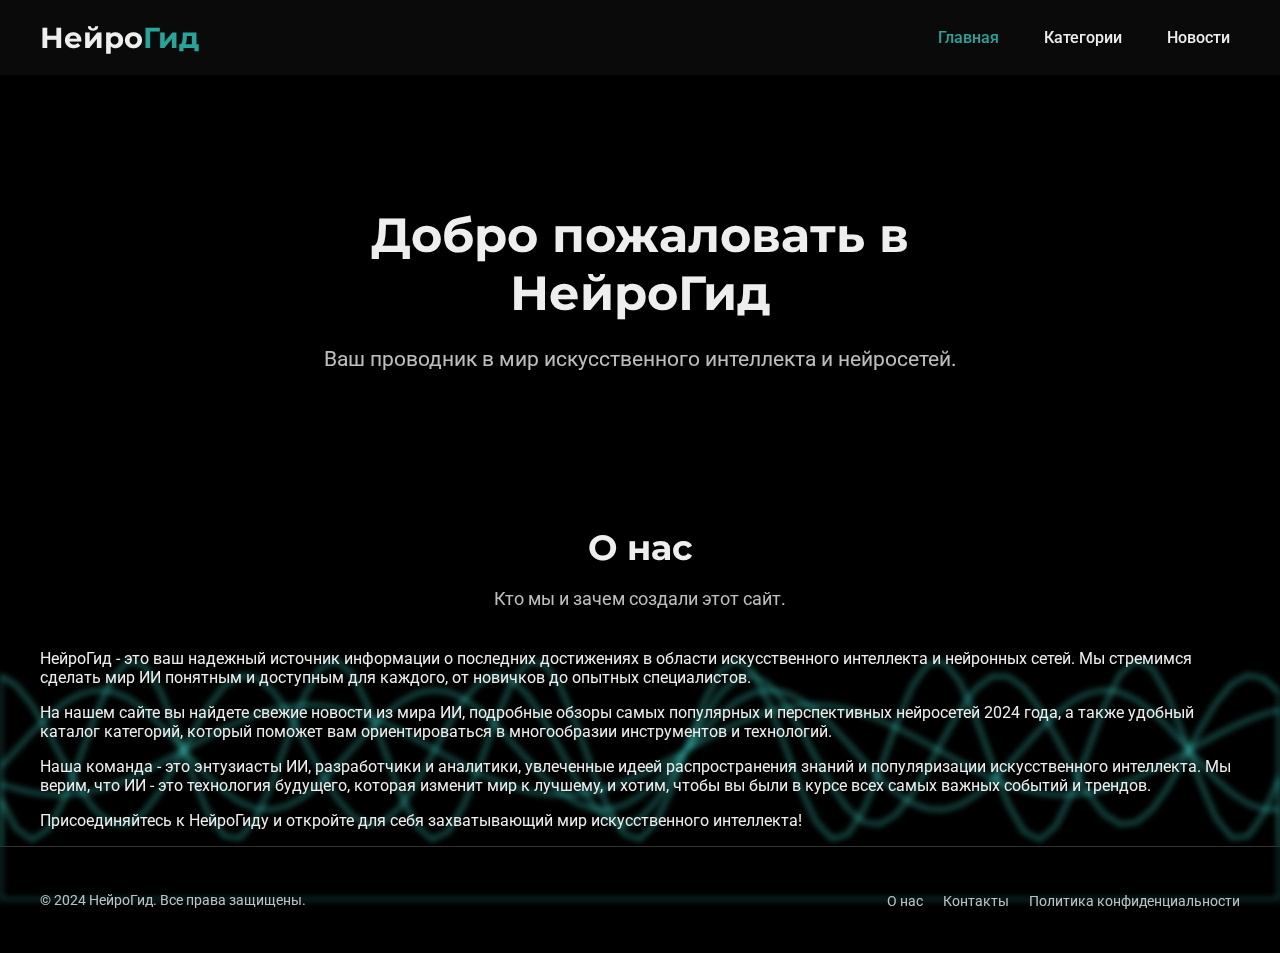
==== commit e3fbe335: "Add files via upload" ====
--- a/index.html
+++ b/index.html
@@ -28,7 +28,7 @@
 
             logoLink.addEventListener('click', (e) => {
                 e.preventDefault();
-                window.location.href = './'; // Relative link to homepage
+                window.location.href = './'; // Главная страница - теперь относительный путь
             });
 
 
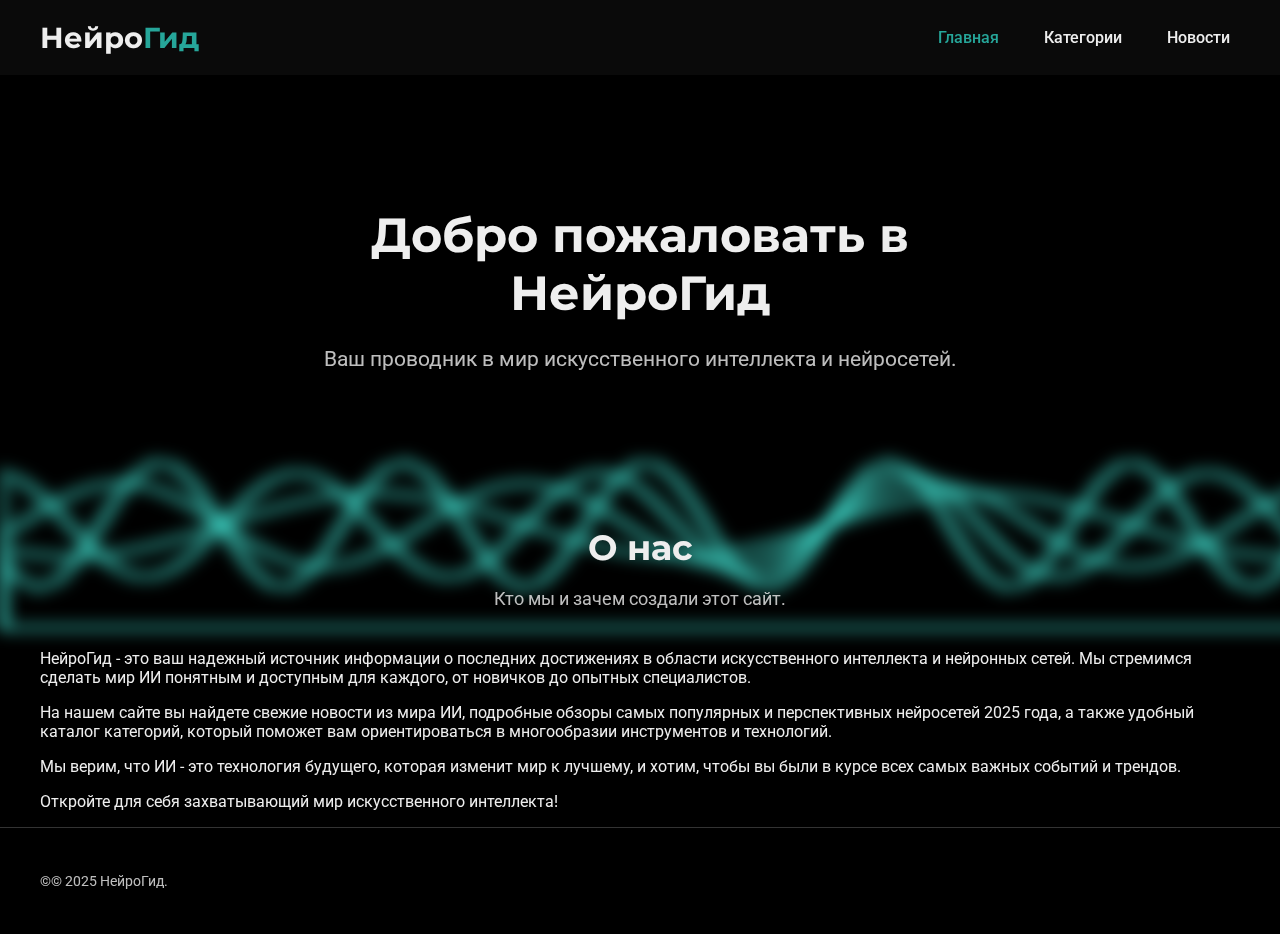
==== commit db594517: "Update index.html" ====
--- a/index.html
+++ b/index.html
@@ -107,9 +107,9 @@
                 <p class="section-subtitle">Кто мы и зачем создали этот сайт.</p>
                 <div class="about-us-content">
                     <p>НейроГид - это ваш надежный источник информации о последних достижениях в области искусственного интеллекта и нейронных сетей. Мы стремимся сделать мир ИИ понятным и доступным для каждого, от новичков до опытных специалистов.</p>
-                    <p>На нашем сайте вы найдете свежие новости из мира ИИ, подробные обзоры самых популярных и перспективных нейросетей 2024 года, а также удобный каталог категорий, который поможет вам ориентироваться в многообразии инструментов и технологий.</p>
-                    <p>Наша команда - это энтузиасты ИИ, разработчики и аналитики, увлеченные идеей распространения знаний и популяризации искусственного интеллекта. Мы верим, что ИИ - это технология будущего, которая изменит мир к лучшему, и хотим, чтобы вы были в курсе всех самых важных событий и трендов.</p>
-                    <p>Присоединяйтесь к НейроГиду и откройте для себя захватывающий мир искусственного интеллекта!</p>
+                    <p>На нашем сайте вы найдете свежие новости из мира ИИ, подробные обзоры самых популярных и перспективных нейросетей 2025 года, а также удобный каталог категорий, который поможет вам ориентироваться в многообразии инструментов и технологий.</p>
+                    <p>Мы верим, что ИИ - это технология будущего, которая изменит мир к лучшему, и хотим, чтобы вы были в курсе всех самых важных событий и трендов.</p>
+                    <p>Откройте для себя захватывающий мир искусственного интеллекта!</p>
                 </div>
             </div>
         </section>
@@ -117,16 +117,13 @@
 
     <footer class="footer">
         <div class="container footer-container">
-            <p class="footer-text">&copy; 2024 НейроГид. Все права защищены.</p>
+            <p class="footer-text">&copy;© 2025 НейроГид.</p>
             <nav class="footer-nav">
                 <ul class="footer-nav-list">
-                    <li class="footer-nav-item"><a href="#" class="footer-nav-link">О нас</a></li>
-                    <li class="footer-nav-item"><a href="#" class="footer-nav-link">Контакты</a></li>
-                    <li class="footer-nav-item"><a href="#" class="footer-nav-link">Политика конфиденциальности</a></li>
                 </ul>
             </nav>
         </div>
     </footer>
 
 </body>
-</html>+</html>
--- a/style.css
+++ b/style.css
@@ -144,24 +144,24 @@
     position: fixed;
     top: 0;
     left: 0;
-    width: 100%;
-    height: 100%;
+    width: 105%;
+    height: 70%;
     overflow: hidden;
     z-index: -1;
     background-color: #000; /* Черный фон для анимации */
-    filter: blur(3px); /* Меньшее размытие фона */
+    filter: blur(8px); /* Меньшее размытие фона */
 }
 
 .procedural-waves {
     display: block;
-    width: 100%;
+    width: 115%;
     height: 100%;
 }
 
 .wave-path {
     fill: none;
     stroke: var(--wave-color-turquoise-1);
-    stroke-width: 2;
+    stroke-width: 8;
     opacity: 0.7;
 }
 
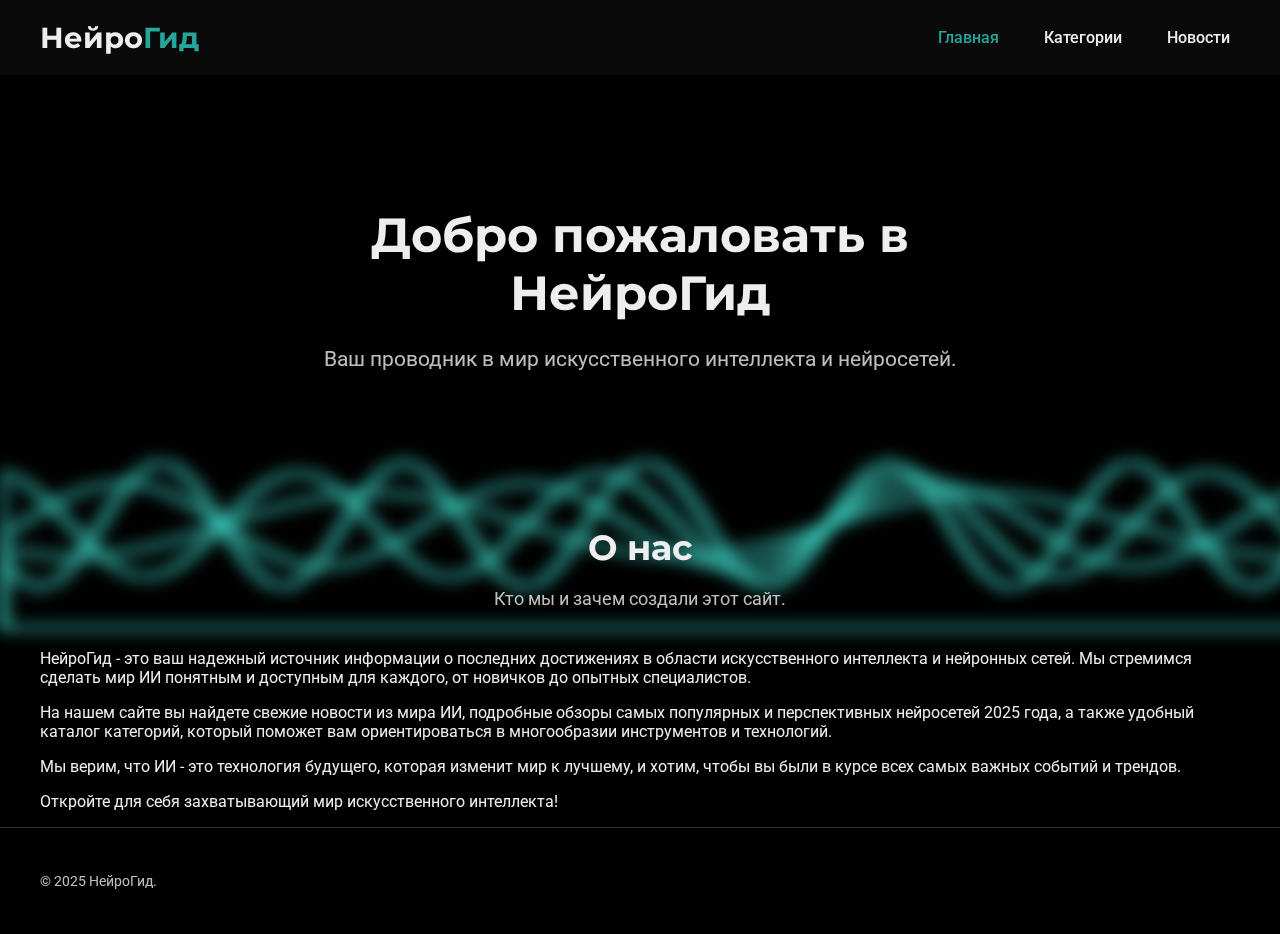
==== commit b5c6edbd: "Update index.html" ====
--- a/index.html
+++ b/index.html
@@ -117,7 +117,7 @@
 
     <footer class="footer">
         <div class="container footer-container">
-            <p class="footer-text">&copy;© 2025 НейроГид.</p>
+            <p class="footer-text">&copy; 2025 НейроГид.</p>
             <nav class="footer-nav">
                 <ul class="footer-nav-list">
                 </ul>
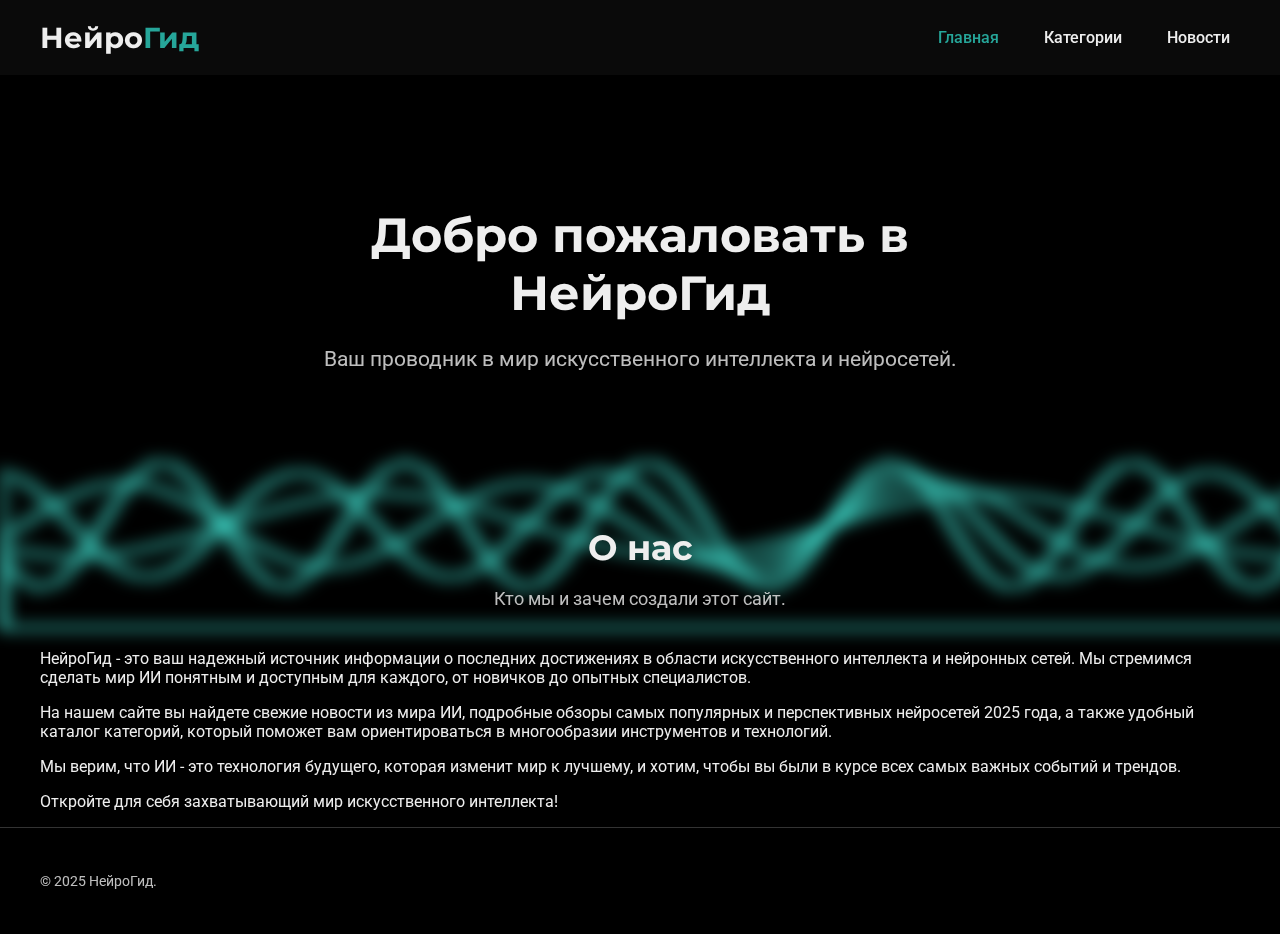
==== commit 59ece40e: "Add files via upload" ====
--- a/index.html
+++ b/index.html
@@ -28,7 +28,7 @@
 
             logoLink.addEventListener('click', (e) => {
                 e.preventDefault();
-                window.location.href = './'; // Главная страница - теперь относительный путь
+                window.location.href = './';
             });
 
 
@@ -126,4 +126,4 @@
     </footer>
 
 </body>
-</html>
+</html>--- a/style.css
+++ b/style.css
@@ -23,7 +23,7 @@
 
 .dark-theme {
     background-color: #000;
-    color: var(--text-color-light);
+    color: #eeeeee;
 }
 
 .dark-theme .header {
@@ -68,8 +68,8 @@
 .dark-theme .news-card,
 .dark-theme .category-card,
 .dark-theme .category-content {
-    background-color: rgba(10, 10, 10, 0.8);
-    box-shadow: 0 5px 15px var(--shadow-color-dark);
+    background-color: rgb(10 10 10 / 23%);
+    box-shadow: -16px -14px 20px 0px rgb(0 0 0);
     border-color: var(--border-color-dark);
 }
 
@@ -103,6 +103,7 @@
     -webkit-font-smoothing: antialiased;
     -moz-osx-font-smoothing: grayscale;
     overflow-x: hidden;
+    transition: background-color 0.3s ease, color 0.3s ease;
 }
 
 .container {
@@ -119,12 +120,14 @@
     font-weight: 700;
     margin-bottom: 20px;
     text-align: center;
+     transition: color 0.3s ease;
 }
 
 .section-subtitle {
     font-size: 1.1rem;
     text-align: center;
     margin-bottom: 40px;
+      transition: color 0.3s ease;
 }
 
 .button {
@@ -182,6 +185,7 @@
     position: sticky;
     top: 0;
     z-index: 100;
+    transition: background-color 0.3s ease, box-shadow 0.3s ease;
 }
 
 .header-container {
@@ -196,6 +200,7 @@
     font-weight: 700;
     text-decoration: none;
     cursor: pointer;
+      transition: color 0.3s ease;
 }
 
 .logo-accent {
@@ -231,6 +236,7 @@
     border: none;
     cursor: pointer;
     padding: 10px;
+     transition: all 0.3s ease;
 }
 
 .burger-line {
@@ -259,11 +265,13 @@
     font-weight: 700;
     margin-bottom: 20px;
     line-height: 1.2;
+    transition: color 0.3s ease;
 }
 
 .hero-subtitle {
     font-size: 1.3rem;
     line-height: 1.6;
+      transition: color 0.3s ease;
 }
 
 
@@ -272,6 +280,7 @@
     padding: 60px 0;
     border-radius: 10px;
     margin-bottom: 60px;
+     transition: background-color 0.3s ease, border-color 0.3s ease, box-shadow 0.3s ease;
 }
 
 .news-container {
@@ -280,6 +289,7 @@
 
 .section-title {
     font-size: 2.2rem;
+       transition: color 0.3s ease;
 }
 
 
@@ -339,12 +349,14 @@
     font-size: 1.3rem;
     font-weight: 700;
     margin-bottom: 10px;
+        transition: color 0.3s ease;
 }
 
 .news-card-description {
     font-size: 1rem;
     line-height: 1.5;
     margin-bottom: 15px;
+      transition: color 0.3s ease;
 }
 
 .news-card-link {
@@ -365,6 +377,7 @@
     padding: 60px 0;
     border-radius: 10px;
     margin-bottom: 60px;
+      transition: background-color 0.3s ease, border-color 0.3s ease, box-shadow 0.3s ease;
 }
 
 .categories-container { }
@@ -403,6 +416,7 @@
 .category-content {
     padding: 20px;
     border-radius: 5px;
+    transition: background-color 0.3s ease, border-color 0.3s ease, box-shadow 0.3s ease;
 }
 
 .category-content-title {
@@ -411,12 +425,14 @@
     font-weight: 700;
     margin-bottom: 15px;
     text-align: left;
+    transition: color 0.3s ease;
 }
 
 .category-content-description {
     font-size: 1rem;
     line-height: 1.6;
     margin-bottom: 25px;
+      transition: color 0.3s ease;
 }
 
 .networks-list {
@@ -442,11 +458,13 @@
     font-size: 1.3rem;
     font-weight: 700;
     margin-bottom: 10px;
+      transition: color 0.3s ease;
 }
 
 .network-description {
     font-size: 1rem;
     line-height: 1.5;
+    transition: color 0.3s ease;
 }
 
 .hidden {
@@ -458,6 +476,7 @@
 .footer {
     padding: 30px 0;
     border-top: 1px solid var(--border-color-dark);
+     transition: background-color 0.3s ease, border-color 0.3s ease;
 }
 
 .footer-container {
@@ -470,6 +489,7 @@
 
 .footer-text {
     font-size: 0.9rem;
+      transition: color 0.3s ease;
 }
 
 .footer-nav-list {
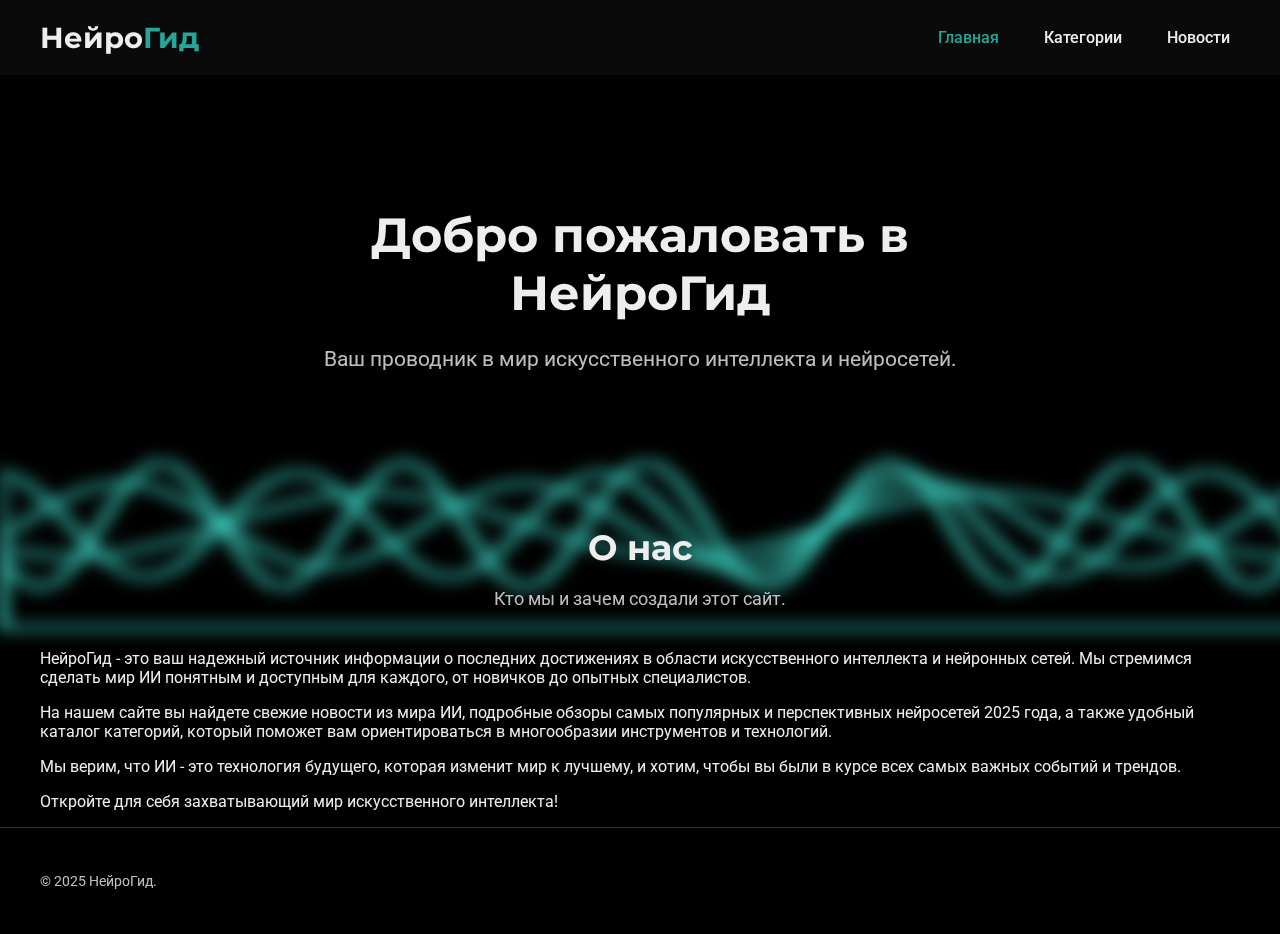
==== commit 4db95b39: "Add files via upload" ====
--- a/index.html
+++ b/index.html
@@ -28,7 +28,7 @@
 
             logoLink.addEventListener('click', (e) => {
                 e.preventDefault();
-                window.location.href = './';
+                window.location.href = './'; // Главная страница - теперь относительный путь
             });
 
 
--- a/style.css
+++ b/style.css
@@ -231,7 +231,7 @@
 }
 
 .burger-menu {
-    display: none;
+    display: none; /* Скрыто по умолчанию на десктопе */
     background: none;
     border: none;
     cursor: pointer;
@@ -246,6 +246,18 @@
     margin: 5px 0;
     display: block;
     transition: all 0.3s ease;
+}
+
+.burger-menu.active .burger-line:nth-child(1) {
+    transform: translateY(8px) rotate(45deg);
+}
+
+.burger-menu.active .burger-line:nth-child(2) {
+    opacity: 0;
+}
+
+.burger-menu.active .burger-line:nth-child(3) {
+    transform: translateY(-8px) rotate(-45deg);
 }
 
 
@@ -553,12 +565,12 @@
         flex-direction: column;
         align-items: center;
         justify-content: center;
-        transform: translateX(100%);
-        transition: transform 0.5s ease;
+        transform: translateX(100%); /* Скрываем меню за экраном */
+        transition: transform 0.5s ease; /* Плавная анимация открытия/закрытия */
     }
 
     .nav.open {
-        transform: translateX(0);
+        transform: translateX(0); /* Показываем меню */
     }
 
     .nav-list {
@@ -576,19 +588,7 @@
     }
 
     .burger-menu {
-        display: block;
-    }
-
-    .burger-menu.active .burger-line:nth-child(1) {
-        transform: translateY(8px) rotate(45deg);
-    }
-
-    .burger-menu.active .burger-line:nth-child(2) {
-        opacity: 0;
-    }
-
-    .burger-menu.active .burger-line:nth-child(3) {
-        transform: translateY(-8px) rotate(-45deg);
+        display: block; /* Показываем бургер-меню на мобильных */
     }
 
     .category-tabs {
